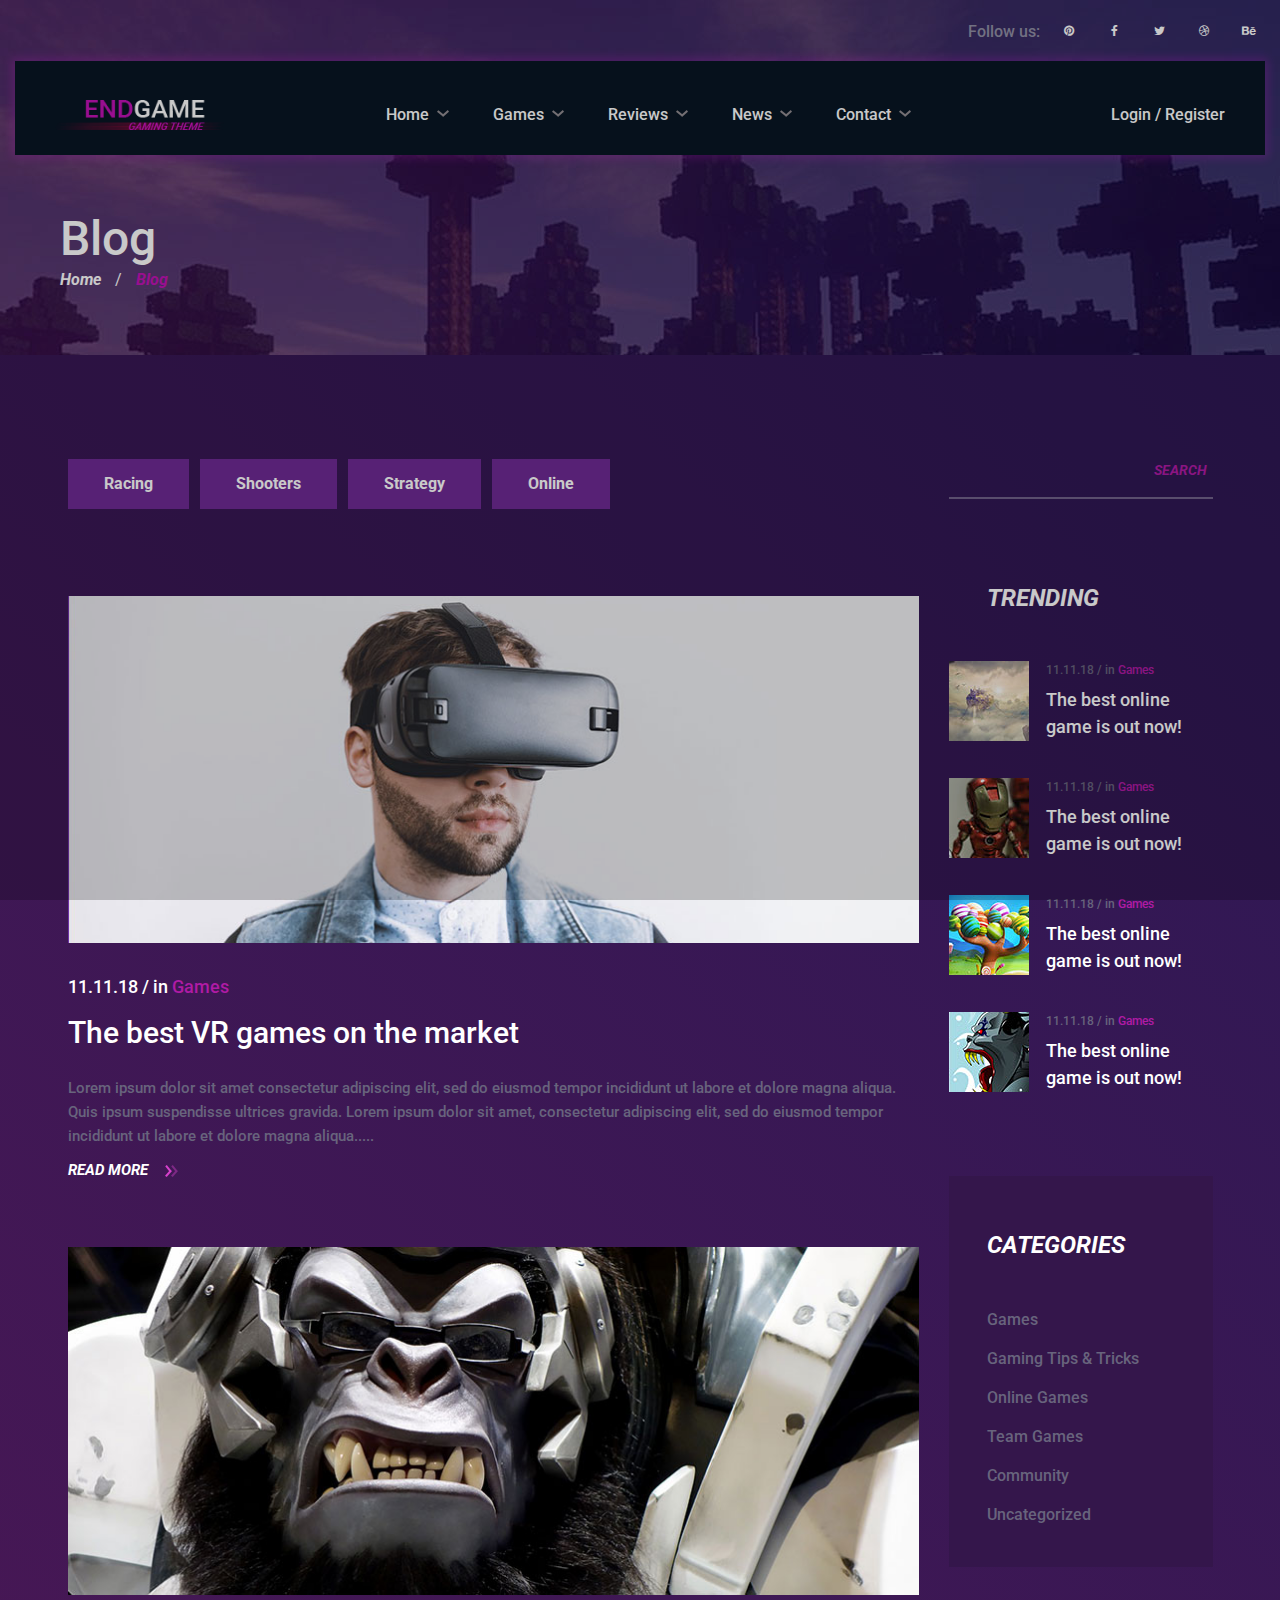
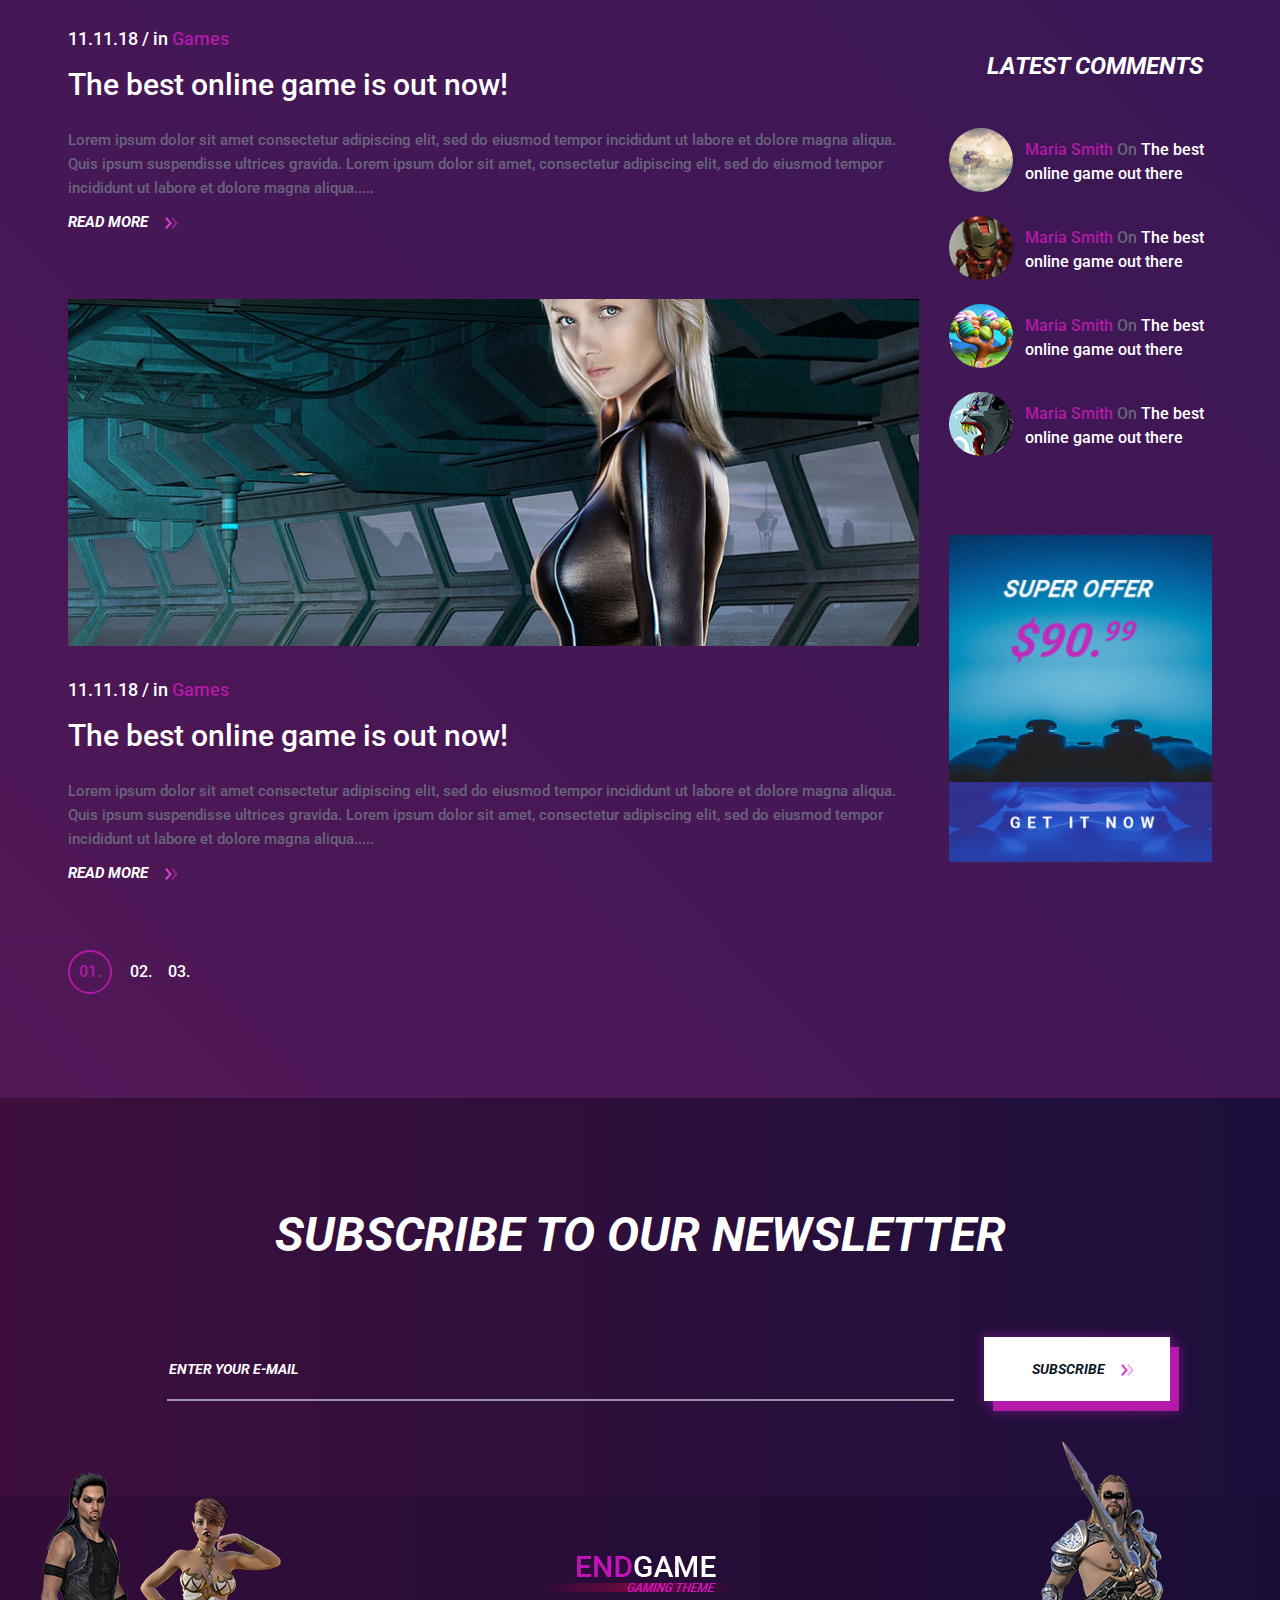
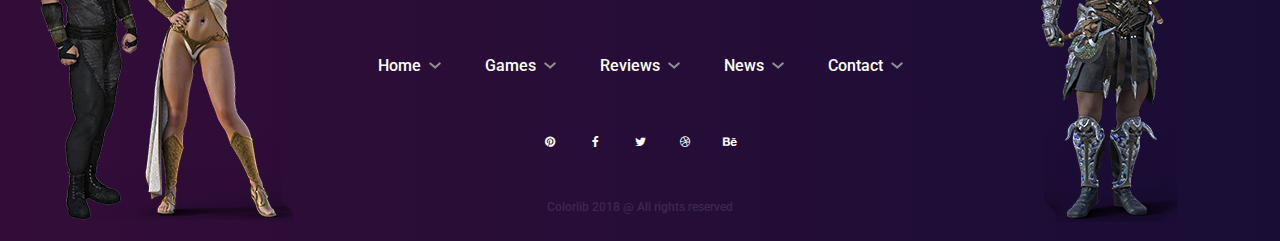
==== blog.html @ 3c215628 "Changed the hole website" ====
<!DOCTYPE html>
<html lang="zxx">
<head>
	<title>EndGam - Gaming Magazine Template</title>
	<meta charset="UTF-8">
	<meta name="description" content="EndGam Gaming Magazine Template">
	<meta name="keywords" content="endGam,gGaming, magazine, html">
	<meta name="viewport" content="width=device-width, initial-scale=1.0">
	<!-- Favicon -->
	<link href="img/favicon.ico" rel="shortcut icon"/>

	<!-- Google Font -->
	<link href="https://fonts.googleapis.com/css?family=Roboto:400,400i,500,500i,700,700i,900,900i" rel="stylesheet">


	<!-- Stylesheets -->
	<link rel="stylesheet" href="css/bootstrap.min.css"/>
	<link rel="stylesheet" href="css/font-awesome.min.css"/>
	<link rel="stylesheet" href="css/slicknav.min.css"/>
	<link rel="stylesheet" href="css/owl.carousel.min.css"/>
	<link rel="stylesheet" href="css/magnific-popup.css"/>
	<link rel="stylesheet" href="css/animate.css"/>

	<!-- Main Stylesheets -->
	<link rel="stylesheet" href="css/style.css"/>


	<!--[if lt IE 9]>
		  <script src="https://oss.maxcdn.com/html5shiv/3.7.2/html5shiv.min.js"></script>
	  <script src="https://oss.maxcdn.com/respond/1.4.2/respond.min.js"></script>
	<![endif]-->

</head>
<body>
	<!-- Page Preloder -->
	<div id="preloder">
		<div class="loader"></div>
	</div>

	<!-- Header section -->
	<header class="header-section">
		<div class="header-warp">
			<div class="header-social d-flex justify-content-end">
				<p>Follow us:</p>
				<a href="#"><i class="fa fa-pinterest"></i></a>
				<a href="#"><i class="fa fa-facebook"></i></a>
				<a href="#"><i class="fa fa-twitter"></i></a>
				<a href="#"><i class="fa fa-dribbble"></i></a>
				<a href="#"><i class="fa fa-behance"></i></a>
			</div>
			<div class="header-bar-warp d-flex">
				<!-- site logo -->
				<a href="home.html" class="site-logo">
					<img src="./img/logo.png" alt="">
				</a>
				<nav class="top-nav-area w-100">
					<div class="user-panel">
						<a href="">Login</a> / <a href="">Register</a>
					</div>
					<!-- Menu -->
					<ul class="main-menu primary-menu">
						<li><a href="home.html">Home</a></li>
						<li><a href="games.html">Games</a>
							<ul class="sub-menu">
								<li><a href="game-single.html">Game Singel</a></li>
							</ul>
						</li>
						<li><a href="review.html">Reviews</a></li>
						<li><a href="blog.html">News</a></li>
						<li><a href="contact.html">Contact</a></li>
					</ul>
				</nav>
			</div>
		</div>
	</header>
	<!-- Header section end -->


	<!-- Page top section -->
	<section class="page-top-section set-bg" data-setbg="img/page-top-bg/3.jpg">
		<div class="page-info">
			<h2>Blog</h2>
			<div class="site-breadcrumb">
				<a href="">Home</a>  /
				<span>Blog</span>
			</div>
		</div>
	</section>
	<!-- Page top end-->


	<!-- Blog page -->
	<section class="blog-page">
		<div class="container">
			<div class="row">
				<div class="col-xl-9 col-lg-8 col-md-7">
					<ul class="blog-filter">
						<li><a href="#">Racing</a></li>
						<li><a href="#">Shooters</a></li>
						<li><a href="#">Strategy</a></li>
						<li><a href="#">Online</a></li>
					</ul>
					<div class="big-blog-item">
						<img src="img/blog-big/1.jpg" alt="#" class="blog-thumbnail">
						<div class="blog-content text-box text-white">
							<div class="top-meta">11.11.18  /  in <a href="">Games</a></div>
							<h3>The best VR games on the market</h3>
							<p>Lorem ipsum dolor sit amet consectetur adipiscing elit, sed do eiusmod tempor incididunt ut labore et dolore magna aliqua. Quis ipsum suspendisse ultrices gravida. Lorem ipsum dolor sit amet, consectetur adipiscing elit, sed do eiusmod tempor incididunt ut labore et dolore magna aliqua.....</p>
							<a href="#" class="read-more">Read More <img src="img/icons/double-arrow.png" alt="#"/></a>
						</div>
					</div>
					<div class="big-blog-item">
						<img src="img/blog-big/2.jpg" alt="#" class="blog-thumbnail">
						<div class="blog-content text-box text-white">
							<div class="top-meta">11.11.18  /  in <a href="">Games</a></div>
							<h3>The best online game is out now!</h3>
							<p>Lorem ipsum dolor sit amet consectetur adipiscing elit, sed do eiusmod tempor incididunt ut labore et dolore magna aliqua. Quis ipsum suspendisse ultrices gravida. Lorem ipsum dolor sit amet, consectetur adipiscing elit, sed do eiusmod tempor incididunt ut labore et dolore magna aliqua.....</p>
							<a href="#" class="read-more">Read More <img src="img/icons/double-arrow.png" alt="#"/></a>
						</div>
					</div>
					<div class="big-blog-item">
						<img src="img/blog-big/3.jpg" alt="#" class="blog-thumbnail">
						<div class="blog-content text-box text-white">
							<div class="top-meta">11.11.18  /  in <a href="">Games</a></div>
							<h3>The best online game is out now!</h3>
							<p>Lorem ipsum dolor sit amet consectetur adipiscing elit, sed do eiusmod tempor incididunt ut labore et dolore magna aliqua. Quis ipsum suspendisse ultrices gravida. Lorem ipsum dolor sit amet, consectetur adipiscing elit, sed do eiusmod tempor incididunt ut labore et dolore magna aliqua.....</p>
							<a href="#" class="read-more">Read More <img src="img/icons/double-arrow.png" alt="#"/></a>
						</div>
					</div>
					<div class="site-pagination">
						<a href="#" class="active">01.</a>
						<a href="#">02.</a>
						<a href="#">03.</a>
					</div>
				</div>
				<div class="col-xl-3 col-lg-4 col-md-5 sidebar">
					<div id="stickySidebar">
						<div class="widget-item">
							<form class="search-widget">
								<input type="text">
								<button>search</button>
							</form>
						</div>
						<div class="widget-item">
							<h4 class="widget-title">Trending</h4>
							<div class="trending-widget">
								<div class="tw-item">
									<div class="tw-thumb">
										<img src="./img/blog-widget/1.jpg" alt="#">
									</div>
									<div class="tw-text">
										<div class="tw-meta">11.11.18  /  in <a href="">Games</a></div>
										<h5>The best online game is out now!</h5>
									</div>
								</div>
								<div class="tw-item">
									<div class="tw-thumb">
										<img src="./img/blog-widget/2.jpg" alt="#">
									</div>
									<div class="tw-text">
										<div class="tw-meta">11.11.18  /  in <a href="">Games</a></div>
										<h5>The best online game is out now!</h5>
									</div>
								</div>
								<div class="tw-item">
									<div class="tw-thumb">
										<img src="./img/blog-widget/3.jpg" alt="#">
									</div>
									<div class="tw-text">
										<div class="tw-meta">11.11.18  /  in <a href="">Games</a></div>
										<h5>The best online game is out now!</h5>
									</div>
								</div>
								<div class="tw-item">
									<div class="tw-thumb">
										<img src="./img/blog-widget/4.jpg" alt="#">
									</div>
									<div class="tw-text">
										<div class="tw-meta">11.11.18  /  in <a href="">Games</a></div>
										<h5>The best online game is out now!</h5>
									</div>
								</div>
							</div>
						</div>
						<div class="widget-item">
							<div class="categories-widget">
								<h4 class="widget-title">categories</h4>
								<ul>
									<li><a href="">Games</a></li>
									<li><a href="">Gaming Tips & Tricks</a></li>
									<li><a href="">Online Games</a></li>
									<li><a href="">Team Games</a></li>
									<li><a href="">Community</a></li>
									<li><a href="">Uncategorized</a></li>
								</ul>
							</div>
						</div>
						<div class="widget-item">
							<h4 class="widget-title">Latest Comments</h4>
							<div class="latest-comments">
								<div class="lc-item">
									<img src="./img/blog-widget/1.jpg" class="lc-avatar" alt="#">
									<div class="tw-text"><a href="">Maria Smith</a> <span>On</span> The best online game out there </div>
								</div>
								<div class="lc-item">
									<img src="./img/blog-widget/2.jpg" class="lc-avatar" alt="#">
									<div class="tw-text"><a href="">Maria Smith</a> <span>On</span> The best online game out there </div>
								</div>
								<div class="lc-item">
									<img src="./img/blog-widget/3.jpg" class="lc-avatar" alt="#">
									<div class="tw-text"><a href="">Maria Smith</a> <span>On</span> The best online game out there </div>
								</div>
								<div class="lc-item">
									<img src="./img/blog-widget/4.jpg" class="lc-avatar" alt="#">
									<div class="tw-text"><a href="">Maria Smith</a> <span>On</span> The best online game out there </div>
								</div>
							</div>
						</div>
						<div class="widget-item">
							<a href="#" class="add">
								<img src="./img/add.jpg" alt="">
							</a>
						</div>
					</div>
				</div>
			</div>
		</div>
	</section>
	<!-- Blog page end-->


	<!-- Newsletter section -->
	<section class="newsletter-section">
		<div class="container">
			<h2>Subscribe to our newsletter</h2>
			<form class="newsletter-form">
				<input type="text" placeholder="ENTER YOUR E-MAIL">
				<button class="site-btn">subscribe <img src="img/icons/double-arrow.png" alt="#"/></button>
			</form>
		</div>
	</section>
	<!-- Newsletter section end -->


	<!-- Footer section -->
	<footer class="footer-section">
		<div class="container">
			<div class="footer-left-pic">
				<img src="img/footer-left-pic.png" alt="">
			</div>
			<div class="footer-right-pic">
				<img src="img/footer-right-pic.png" alt="">
			</div>
			<a href="#" class="footer-logo">
				<img src="./img/logo.png" alt="">
			</a>
			<ul class="main-menu footer-menu">
				<li><a href="">Home</a></li>
				<li><a href="">Games</a></li>
				<li><a href="">Reviews</a></li>
				<li><a href="">News</a></li>
				<li><a href="">Contact</a></li>
			</ul>
			<div class="footer-social d-flex justify-content-center">
				<a href="#"><i class="fa fa-pinterest"></i></a>
				<a href="#"><i class="fa fa-facebook"></i></a>
				<a href="#"><i class="fa fa-twitter"></i></a>
				<a href="#"><i class="fa fa-dribbble"></i></a>
				<a href="#"><i class="fa fa-behance"></i></a>
			</div>
			<div class="copyright"><a href="">Colorlib</a> 2018 @ All rights reserved</div>
		</div>
	</footer>
	<!-- Footer section end -->


	<!--====== Javascripts & Jquery ======-->
	<script src="js/jquery-3.2.1.min.js"></script>
	<script src="js/bootstrap.min.js"></script>
	<script src="js/jquery.slicknav.min.js"></script>
	<script src="js/owl.carousel.min.js"></script>
	<script src="js/jquery.sticky-sidebar.min.js"></script>
	<script src="js/jquery.magnific-popup.min.js"></script>
	<script src="js/main.js"></script>

	</body>
</html>
---- css/style.css ----
/* =================================
------------------------------------
  EndGam - Gaming Magazine Template
  Version: 1.0
 ------------------------------------
 ====================================*/



/*----------------------------------------*/
/* Template default CSS
/*----------------------------------------*/

html,
body {
	height: 100%;
	font-family: 'Roboto', sans-serif;
	-webkit-font-smoothing: antialiased;
	font-smoothing: antialiased;
}

h1,
h2,
h3,
h4,
h5,
h6 {
	margin: 0;
	color: #111111;
	font-weight: 500;
}

h1 {
	font-size: 70px;
}

h2 {
	font-size: 36px;
}

h3 {
	font-size: 30px;
}

h4 {
	font-size: 24px;
}

h5 {
	font-size: 18px;
}

h6 {
	font-size: 16px;
}

p {
	font-size: 15px;
	color: #585858;
	line-height: 1.6;
	font-weight: 500;
}

img {
	max-width: 100%;
}

input:focus,
select:focus,
button:focus,
textarea:focus {
	outline: none;
}

a:hover,
a:focus {
	text-decoration: none;
	outline: none;
}

ul,
ol {
	padding: 0;
	margin: 0;
}

::-webkit-input-placeholder {
	color: #fff;
	font-style: italic;
	text-transform: uppercase;
}

:-ms-input-placeholder {
	color: #fff;
	font-style: italic;
	text-transform: uppercase;
}

::-ms-input-placeholder {
	color: #fff;
	font-style: italic;
	text-transform: uppercase;
}

::placeholder {
	color: #fff;
	font-style: italic;
	text-transform: uppercase;
}

/*---------------------
  Helper CSS
-----------------------*/

.section-title h2 {
	font-size: 30px;
	text-transform: uppercase;
	font-weight: 700;
	font-style: italic;
}

.set-bg {
	background-repeat: no-repeat;
	background-size: cover;
	background-position: top center;
}

.spad {
	padding-top: 105px;
	padding-bottom: 105px;
}

.text-white h1,
.text-white h2,
.text-white h3,
.text-white h4,
.text-white h5,
.text-white h6,
.text-white p,
.text-white span,
.text-white li,
.text-white a {
	color: #fff;
}

/*---------------------
  Commom elements
-----------------------*/

/* buttons */

.site-btn {
	display: inline-block;
	border: none;
	font-size: 14px;
	font-weight: 700;
	font-style: italic;
	min-width: 186px;
	padding: 24px 30px;
	border-radius: 0;
	text-transform: uppercase;
	color: #081624;
	line-height: normal;
	cursor: pointer;
	text-align: center;
	background: #fff;
	position: relative;
	z-index: 1;
}

.site-btn img {
	position: relative;
	left: 13px;
	width: auto !important;
	display: inline-block !important;
}

.site-btn:after,
.site-btn:before {
	position: absolute;
	content: "";
	width: 100%;
	height: 100%;
	left: 9px;
	top: 10px;
	background: #b01ba5;
	z-index: -2;
	-webkit-box-shadow: 0 0 9px 3px rgba(226, 30, 228, 0.24);
	box-shadow: 0 0 9px 3px rgba(226, 30, 228, 0.24);
}

.site-btn:before {
	left: 0;
	top: 0;
	background: #fff;
	z-index: -1;
}

.site-btn:hover {
	color: #081624;
}

/* Preloder */

#preloder {
	position: fixed;
	width: 100%;
	height: 100%;
	top: 0;
	left: 0;
	z-index: 999999;
	background: #000;
}

.loader {
	width: 40px;
	height: 40px;
	position: absolute;
	top: 50%;
	left: 50%;
	margin-top: -13px;
	margin-left: -13px;
	border-radius: 60px;
	animation: loader 0.8s linear infinite;
	-webkit-animation: loader 0.8s linear infinite;
}

@keyframes loader {
	0% {
		-webkit-transform: rotate(0deg);
		transform: rotate(0deg);
		border: 4px solid #f44336;
		border-left-color: transparent;
	}
	50% {
		-webkit-transform: rotate(180deg);
		transform: rotate(180deg);
		border: 4px solid #673ab7;
		border-left-color: transparent;
	}
	100% {
		-webkit-transform: rotate(360deg);
		transform: rotate(360deg);
		border: 4px solid #f44336;
		border-left-color: transparent;
	}
}

@-webkit-keyframes loader {
	0% {
		-webkit-transform: rotate(0deg);
		border: 4px solid #f44336;
		border-left-color: transparent;
	}
	50% {
		-webkit-transform: rotate(180deg);
		border: 4px solid #673ab7;
		border-left-color: transparent;
	}
	100% {
		-webkit-transform: rotate(360deg);
		border: 4px solid #f44336;
		border-left-color: transparent;
	}
}

/*------------------
  Header section
---------------------*/

.header-section {
	position: absolute;
	width: 100%;
	left: 0;
	top: 0;
	z-index: 99;
	padding: 15px 15px 0;
}

.header-warp {
	max-width: 1496px;
	margin: 0 auto;
}

.header-social p,
.footer-social p,
.geme-social-share p {
	display: inline-block;
	color: #9190a5;
	font-size: 16px;
	padding-top: 4px;
}

.header-social a,
.footer-social a,
.geme-social-share a {
	display: -ms-inline-flex;
	display: -webkit-inline-box;
	display: -ms-inline-flexbox;
	display: inline-flex;
	width: 32px;
	height: 32px;
	-webkit-box-align: center;
	-ms-flex-align: center;
	align-items: center;
	-webkit-box-pack: center;
	-ms-flex-pack: center;
	justify-content: center;
	border-radius: 50%;
	color: #fff;
	font-size: 12px;
	margin-left: 13px;
	-webkit-transition: all 0.3s;
	-o-transition: all 0.3s;
	transition: all 0.3s;
}

.header-social a:hover,
.footer-social a:hover,
.geme-social-share a:hover {
	background: #b01ba5;
}

.header-bar-warp {
	background: #081624;
	padding: 39px 40px 0;
	-webkit-box-shadow: 0 0 9px 3px rgba(226, 30, 228, 0.24);
	box-shadow: 0 0 9px 3px rgba(226, 30, 228, 0.24);
}

.site-logo {
	float: left;
}

.user-panel {
	float: right;
	font-size: 16px;
	font-weight: 500;
	color: #fff;
	padding-top: 3px;
}

.user-panel a {
	color: #fff;
}

.user-panel a:hover {
	color: #b01ba5;
}

.main-menu {
	list-style: none;
	text-align: center;
	padding-top: 3px;
}

.main-menu li {
	display: inline-block;
	position: relative;
}

.main-menu li a {
	display: block;
	font-size: 16px;
	font-weight: 500;
	color: #fff;
	margin-right: 40px;
	padding-bottom: 28px;
	position: relative;
	padding-right: 20px;
}

.main-menu li a:after {
	position: absolute;
	content: "";
	width: 20px;
	height: 20px;
	right: 0;
	top: 1px;
	background-image: url("../img/icons/arrow-down.png");
	background-repeat: no-repeat;
	background-position: right center;
}

.main-menu li a i {
	color: #928d92;
	margin-left: 5px;
}

.main-menu li a:hover {
	color: #b01ba5;
}

.main-menu li a:hover:after {
	background-image: url("../img/icons/arrow-down-color.png");
}

.main-menu li a:hover i {
	color: #b01ba5;
}

.main-menu li:hover .sub-menu {
	visibility: visible;
	opacity: 1;
	margin-top: 0;
}

.main-menu li:hover>a {
	color: #b01ba5;
}

.main-menu li:hover>a:after {
	background-image: url("../img/icons/arrow-down-color.png");
}

.main-menu li .sub-menu {
	position: absolute;
	list-style: none;
	text-align: left;
	width: 220px;
	left: 0;
	top: 100%;
	padding: 20px 0;
	visibility: hidden;
	opacity: 0;
	margin-top: 50px;
	background: #fff;
	z-index: 99;
	-webkit-transition: all 0.4s;
	-o-transition: all 0.4s;
	transition: all 0.4s;
	-webkit-box-shadow: 2px 7px 20px rgba(0, 0, 0, 0.4);
	box-shadow: 2px 7px 20px rgba(0, 0, 0, 0.4);
}

.main-menu li .sub-menu li {
	display: block;
}

.main-menu li .sub-menu li a {
	display: block;
	color: #000;
	margin-right: 0;
	padding: 8px 30px;
}

.main-menu li .sub-menu li a:after {
	display: none;
}

.main-menu li .sub-menu li a:hover {
	color: #b01ba5;
}

.slicknav_menu {
	display: none;
}

/*------------------
  Hero section
---------------------*/

.hero-slider .owl-dots {
	display: -ms-flex;
	display: -webkit-box;
	display: -ms-flexbox;
	display: flex;
	z-index: 2;
	left: calc(50% - 740px);
	bottom: 38px;
	position: relative;
	width: 1496px;
	position: absolute;
}

.hero-slider .owl-dots .owl-dot {
	width: 44px;
	height: 44px;
	border-radius: 50%;
	font-size: 16px;
	font-weight: 500;
	border: 2px solid transparent;
	color: #fff;
	display: -ms-inline-flex;
	display: -webkit-inline-box;
	display: -ms-inline-flexbox;
	display: inline-flex;
	-webkit-box-align: center;
	-ms-flex-align: center;
	align-items: center;
	-webkit-box-pack: center;
	-ms-flex-pack: center;
	justify-content: center;
}

.hero-slider .owl-dots .owl-dot.active {
	color: #b01ba5;
	border: 2px solid #b01ba5;
}

.hero-slider .owl-nav {
	margin-top: -24px;
	display: block;
}

.hero-slider .owl-nav .owl-next {
	position: absolute;
	top: 50%;
	right: 100px;
}

.hero-item {
	height: 921px;
	padding-top: 125px;
	border-bottom: 2px solid #b01ba5;
}

.hero-item h2 {
	font-size: 160px;
	color: #fff;
	font-weight: 500;
	line-height: 1;
	position: relative;
	top: 100px;
	opacity: 0;
}

.hero-item p {
	font-size: 24px;
	color: rgba(255, 255, 255, 0.4);
	font-weight: 500;
	opacity: 0.39;
	margin-bottom: 70px;
	position: relative;
	top: 80px;
	opacity: 0;
}

.hero-item .site-btn {
	position: relative;
	top: 50px;
	opacity: 0;
}

.hero-slider .owl-item.active .hero-item h2,
.hero-slider .owl-item.active .hero-item p,
.hero-slider .owl-item.active .hero-item .site-btn {
	top: 0;
	opacity: 1;
}

.hero-slider .owl-item.active .hero-item h2 {
	-webkit-transition: all 0.5s ease 0.4s;
	-o-transition: all 0.5s ease 0.4s;
	transition: all 0.5s ease 0.4s;
}

.hero-slider .owl-item.active .hero-item p {
	-webkit-transition: all 0.5s ease 0.6s;
	-o-transition: all 0.5s ease 0.6s;
	transition: all 0.5s ease 0.6s;
}

.hero-slider .owl-item.active .hero-item .site-btn {
	-webkit-transition: all 0.5s ease 0.8s;
	-webkit-transition: all 0.5s ease 0.8s;
	-o-transition: all 0.5s ease 0.8s;
	transition: all 0.5s ease 0.8s;
}

.hero-slider .owl-item.active .hero-item .offer-card {
	opacity: 1;
	-webkit-transform: rotate(0deg);
	-ms-transform: rotate(0deg);
	transform: rotate(0deg);
	-webkit-transition: all 0.5s ease 1s;
	-webkit-transition: all 0.5s ease 1s;
	-o-transition: all 0.5s ease 1s;
	transition: all 0.5s ease 1s;
}

/* ----------------
  Intro section
---------------------*/

.intro-section {
	background: #0c062e;
	padding: 115px 0;
}

.text-box .top-meta {
	font-size: 18px;
	font-weight: 500;
	margin-bottom: 20px;
}

.text-box .top-meta a {
	color: #b01ba5;
}

.text-box h3 {
	margin-bottom: 40px;
	max-width: 370px;
}

.text-box p {
	font-size: 15px;
	font-weight: 500;
	color: #68647d;
	margin-bottom: 35px;
}

.text-box .read-more {
	font-size: 15px;
	text-transform: uppercase;
	font-weight: 700;
	font-style: italic;
	color: #fff;
}

.text-box .read-more img {
	margin-left: 13px;
}

/* ----------------
 Blog Section
---------------------*/

.blog-section {
	/* Permalink - use to edit and share this gradient: http://colorzilla.com/gradient-editor/#501755+0,2d1854+100 */
	background: #501755;
	/* Old browsers */
	/* FF3.6-15 */
	background: -webkit-linear-gradient(45deg, #501755 0%, #2d1854 100%);
	/* Chrome10-25,Safari5.1-6 */
	background: -o-linear-gradient(45deg, #501755 0%, #2d1854 100%);
	background: linear-gradient(45deg, #501755 0%, #2d1854 100%);
	/* W3C, IE10+, FF16+, Chrome26+, Opera12+, Safari7+ */
	filter: progid:DXImageTransform.Microsoft.gradient( startColorstr='#501755', endColorstr='#2d1854', GradientType=1);
	/* IE6-9 fallback on horizontal gradient */
}

.blog-section .section-title {
	margin-bottom: 25px;
}

.blog-filter {
	list-style: none;
	display: block;
}

.blog-filter li {
	display: inline-block;
}

.blog-filter li a {
	display: block;
	color: #fff;
	padding: 16px 36px;
	font-size: 16px;
	font-weight: 700;
	background: #6f2b95;
	line-height: 1.1;
	margin-right: 7px;
	-webkit-transition: all 0.3s;
	-o-transition: all 0.3s;
	transition: all 0.3s;
	margin-bottom: 10px;
}

.blog-filter li a:hover {
	background: #b01ba5;
}

.blog-item {
	margin-top: 86px;
}

.blog-item .blog-thumb {
	width: 362px;
	float: left;
	margin-right: 30px;
}

.blog-item .text-box {
	overflow: hidden;
}

.blog-item .text-box p {
	margin-bottom: 42px;
}

.widget-item {
	margin-bottom: 85px;
}

.widget-item:last-child {
	margin-bottom: 0;
}

.widget-item .widget-title {
	color: #fff;
	text-transform: uppercase;
	font-weight: 700;
	font-style: italic;
	padding-left: 38px;
	margin-bottom: 48px;
}

.trending-widget .tw-item {
	margin-bottom: 38px;
}

.trending-widget .tw-item:last-child {
	margin-bottom: 0;
}

.trending-widget .tw-thumb {
	float: left;
	margin-right: 17px;
	overflow: hidden;
}

.trending-widget .tw-text .tw-meta {
	color: #68647d;
	font-size: 12px;
	font-weight: 500;
	margin-bottom: 7px;
}

.trending-widget .tw-text .tw-meta a {
	color: #b01ba5;
}

.trending-widget .tw-text h5 {
	font-size: 18px;
	color: #fff;
	line-height: 1.5;
}

.categories-widget {
	background: #34164b;
	padding: 55px 0 25px;
}

.categories-widget ul {
	list-style: none;
	padding: 0 38px;
}

.categories-widget ul li {
	display: block;
}

.categories-widget ul li a {
	display: inline-block;
	position: relative;
	font-size: 16px;
	color: #68647d;
	font-weight: 500;
	margin-bottom: 15px;
	padding-right: 19px;
	-webkit-transition: all 0.2s;
	-o-transition: all 0.2s;
	transition: all 0.2s;
	background-image: url("../img/icons/double-arrow.png");
	background-repeat: no-repeat;
	background-position: right -120% center;
	background-size: 11px;
}

.categories-widget ul li a:hover {
	color: #b01ba5;
	background-position: right center;
}

.search-widget {
	position: relative;
}

.search-widget input {
	width: 100%;
	height: 40px;
	border: none;
	border-bottom: 2px solid #72628b;
	background: none;
	padding-right: 60px;
	color: #fff;
}

.search-widget button {
	position: absolute;
	right: 0;
	top: 0;
	color: #b01ba5;
	font-weight: 700;
	font-size: 14px;
	font-style: italic;
	cursor: pointer;
	background: none;
	border: none;
	text-transform: uppercase;
}

.latest-comments .lc-item {
	margin-bottom: 30px;
}

.latest-comments .lc-item:last-child {
	margin-bottom: 0;
}

.latest-comments .lc-item .lc-avatar {
	width: 64px;
	height: 64px;
	border-radius: 50%;
	float: left;
	margin-right: 12px;
}

.latest-comments .lc-item .tw-text {
	padding-top: 10px;
	font-size: 16px;
	color: #fff;
	font-weight: 500;
}

.latest-comments .lc-item .tw-text a {
	color: #b01ba5;
}

.latest-comments .lc-item .tw-text span {
	color: #68647d;
}

/* --------------------
  Intro video section
-----------------------*/

.intro-video-section {
	height: 757px;
	position: relative;
}

.video-play-btn {
	position: absolute;
	left: calc(50% - 61px);
	top: calc(50% - 61px);
	width: 122px;
	height: 122px;
	text-align: center;
	padding-top: 35px;
	border-radius: 50%;
	background: rgba(255, 255, 255, 0.16);
}

.video-text {
	margin-bottom: 80px;
	padding: 27px 0;
	padding-left: 25px;
	position: relative;
}

.video-text h2 {
	font-size: 48px;
	text-transform: uppercase;
	font-style: italic;
	font-weight: 700;
	color: #fff;
	margin-bottom: 1px;
}

.video-text p {
	font-size: 18px;
	color: #a3a1b3;
	font-weight: 500;
	margin-bottom: 0;
}

.video-text:after {
	position: absolute;
	content: "";
	width: 9px;
	height: 100%;
	left: -22px;
	top: 0;
	border-left: 3px solid #de46d6;
	background: #fff;
	-webkit-box-shadow: 0 0 9px 3px rgba(226, 30, 228, 0.5);
	box-shadow: 0 0 9px 3px rgba(226, 30, 228, 0.5);
}

/* ----------------
  Featured section
---------------------*/

.featured-section {
	position: relative;
	overflow: hidden;
}

.featured-bg {
	width: calc(50% - 156px);
	float: left;
	height: 100%;
	left: 0;
	right: 0;
	position: absolute;
}

.featured-box {
	float: right;
	width: calc(50% + 156px);
	background: #fff;
	padding: 100px 50px 130px 79px;
}

.featured-box .text-box {
	max-width: 810px;
}

.featured-box .text-box .top-meta {
	color: #68647d;
}

.featured-box .text-box h3 {
	font-size: 60px;
	max-width: 100%;
}

.featured-box .text-box p {
	font-size: 16px;
}

.featured-box .text-box .read-more {
	color: #251e2f;
}

.gradient-bg,
.newsletter-section {
	background: #3e0f3d;
	/* Old browsers */
	/* FF3.6-15 */
	background: -webkit-linear-gradient(left, #3e0f3d 0%, #1c0f3b 100%);
	/* Chrome10-25,Safari5.1-6 */
	background: -webkit-gradient(linear, left top, right top, from(#3e0f3d), to(#1c0f3b));
	background: -o-linear-gradient(left, #3e0f3d 0%, #1c0f3b 100%);
	background: linear-gradient(to right, #3e0f3d 0%, #1c0f3b 100%);
	/* W3C, IE10+, FF16+, Chrome26+, Opera12+, Safari7+ */
	filter: progid:DXImageTransform.Microsoft.gradient( startColorstr='#3e0f3d', endColorstr='#1c0f3b', GradientType=1);
	/* IE6-9 */
}

/* --------------------
  Newsletter section
----------------------*/

.newsletter-section {
	padding: 108px 0 95px;
	text-align: center;
}

.newsletter-section h2 {
	font-size: 48px;
	color: #fff;
	font-weight: 700;
	font-style: italic;
	text-transform: uppercase;
	margin-bottom: 73px;
}

.newsletter-form {
	padding-left: 56px;
}

.newsletter-form input {
	font-size: 14px;
	font-weight: 700;
	font-style: italic;
	color: #fff;
	width: 787px;
	border: none;
	border-bottom: 2px solid #9b91a6;
	background: none;
	height: 63px;
	margin-right: 26px;
}

/* ----------------
  Footer section
---------------------*/

.footer-section {
	text-align: center;
	/* Permalink - use to edit and share this gradient: http://colorzilla.com/gradient-editor/#330d38+0,190d36+100 */
	background: #330d38;
	/* Old browsers */
	/* FF3.6-15 */
	background: -webkit-linear-gradient(left, #330d38 0%, #190d36 100%);
	/* Chrome10-25,Safari5.1-6 */
	background: -webkit-gradient(linear, left top, right top, from(#330d38), to(#190d36));
	background: -o-linear-gradient(left, #330d38 0%, #190d36 100%);
	background: linear-gradient(to right, #330d38 0%, #190d36 100%);
	/* W3C, IE10+, FF16+, Chrome26+, Opera12+, Safari7+ */
	filter: progid:DXImageTransform.Microsoft.gradient( startColorstr='#330d38', endColorstr='#190d36', GradientType=1);
	/* IE6-9 */
}

.footer-section .container {
	position: relative;
	padding: 60px 15px 25px;
}

.footer-left-pic {
	position: absolute;
	left: -13px;
	bottom: 19px;
}

.footer-right-pic {
	position: absolute;
	right: 50px;
	bottom: 19px;
}

.footer-menu {
	padding-top: 62px;
}

.footer-menu li:last-child a {
	margin-right: 0;
}

.footer-social {
	padding-top: 20px;
	padding-bottom: 40px;
}

.footer-social a:first-child {
	margin-left: 0;
}

.copyright {
	font-size: 12px;
	font-weight: 500;
	color: #9190a5;
	opacity: 0.20;
}

.copyright a {
	color: #9190a5;
}

.copyright a:hover {
	text-decoration: underline;
}

/* ----------------
  Other Pages
=====================
---------------------*/

.page-top-section {
	height: 355px;
	padding-top: 210px;
}

.page-info {
	max-width: 1496px;
	margin: 0 auto;
	font-size: 16px;
	color: #fff;
	padding-left: 60px;
}

.page-info h2 {
	color: #fff;
	font-size: 48px;
}

.site-breadcrumb a,
.site-breadcrumb span {
	font-style: italic;
	color: #fff;
	margin: 0 10px;
	font-weight: 700;
}

.site-breadcrumb a:first-child {
	margin-left: 0;
}

.site-breadcrumb span {
	color: #c313b7;
}

/* --------------
  Games Page
-----------------*/

.games-section {
	padding: 108px 0;
	/* Permalink - use to edit and share this gradient: http://colorzilla.com/gradient-editor/#501755+0,2d1854+100 */
	background: #501755;
	/* Old browsers */
	/* FF3.6-15 */
	background: -webkit-linear-gradient(45deg, #501755 0%, #2d1854 100%);
	/* Chrome10-25,Safari5.1-6 */
	background: -o-linear-gradient(45deg, #501755 0%, #2d1854 100%);
	background: linear-gradient(45deg, #501755 0%, #2d1854 100%);
	/* W3C, IE10+, FF16+, Chrome26+, Opera12+, Safari7+ */
	filter: progid:DXImageTransform.Microsoft.gradient( startColorstr='#501755', endColorstr='#2d1854', GradientType=1);
	/* IE6-9 fallback on horizontal gradient */
}

.game-filter {
	list-style: none;
	margin-bottom: 82px;
}

.game-filter li {
	display: inline-block;
	width: 40px;
	height: 34px;
	background: #503c6e;
	border-radius: 17px;
	-webkit-transition: all 0.3s;
	-o-transition: all 0.3s;
	transition: all 0.3s;
}

.game-filter li:hover {
	background: #c313b7;
}

.game-filter li a {
	font-size: 15px;
	font-weight: 700;
	color: #fff;
	display: block;
	width: 100%;
	height: 100%;
	text-align: center;
	padding-top: 7px;
}

.game-item {
	margin-bottom: 80px;
}

.game-item h5 {
	font-size: 20px;
	color: #fff;
	padding-top: 30px;
	margin-bottom: 20px;
}

.game-item .read-more {
	font-size: 15px;
	text-transform: uppercase;
	font-weight: 700;
	font-style: italic;
	color: #b01ba5;
}

.game-item .read-more img {
	margin-left: 13px;
}

.site-pagination {
	display: -ms-flex;
	display: -webkit-box;
	display: -ms-flexbox;
	display: flex;
}

.site-pagination a {
	width: 38px;
	height: 44px;
	border-radius: 50%;
	font-size: 16px;
	font-weight: 500;
	border: 2px solid transparent;
	color: #fff;
	display: -ms-inline-flex;
	display: -webkit-inline-box;
	display: -ms-inline-flexbox;
	display: inline-flex;
	-webkit-box-align: center;
	-ms-flex-align: center;
	align-items: center;
	-webkit-box-pack: center;
	-ms-flex-pack: center;
	justify-content: center;
	-webkit-transition: all 0.5s;
	-o-transition: all 0.5s;
	transition: all 0.5s;
}

.site-pagination a.active {
	width: 44px;
	margin: 0 10px;
	color: #b01ba5;
	border: 2px solid #b01ba5;
}

.site-pagination a.active:first-child {
	margin-left: 0;
}

.game-page-sideber .widget-item {
	margin-bottom: 55px;
}

/* ------------------
  Game single Page
---------------------*/

.games-single-page,
.review-section,
.blog-page,
.contact-page {
	padding: 104px 0;
	/* Permalink - use to edit and share this gradient: http://colorzilla.com/gradient-editor/#501755+0,2d1854+100 */
	background: #501755;
	/* Old browsers */
	/* FF3.6-15 */
	background: -webkit-linear-gradient(45deg, #501755 0%, #2d1854 100%);
	/* Chrome10-25,Safari5.1-6 */
	background: -o-linear-gradient(45deg, #501755 0%, #2d1854 100%);
	background: linear-gradient(45deg, #501755 0%, #2d1854 100%);
	/* W3C, IE10+, FF16+, Chrome26+, Opera12+, Safari7+ */
	filter: progid:DXImageTransform.Microsoft.gradient( startColorstr='#501755', endColorstr='#2d1854', GradientType=1);
	/* IE6-9 fallback on horizontal gradient */
}

.game-single-preview {
	margin-bottom: 108px;
}

.game-single-content .gs-meta {
	font-size: 18px;
	color: #68647d;
	font-weight: 500;
	margin-bottom: 20px;
}

.game-single-content .gs-meta a {
	color: #b01ba5;
}

.game-single-content .gs-title {
	font-size: 60px;
	color: #fff;
	margin-bottom: 40px;
}

.game-single-content h4 {
	color: #b01ba5;
	margin-bottom: 20px;
}

.game-single-content p {
	font-size: 16px;
	font-weight: 500;
	color: #68647d;
	line-height: 1.8;
	margin-bottom: 70px;
}

.rating-widget {
	background: #34164b;
	padding: 55px 0 30px;
}

.rating-widget ul {
	list-style: none;
	padding: 0 38px;
	margin-bottom: 30px;
}

.rating-widget ul li {
	display: block;
	font-size: 16px;
	color: #b01ba5;
	font-weight: 500;
	margin-bottom: 10px;
}

.rating-widget ul li span {
	float: right;
	color: #68647d;
}

.rating-widget h5 {
	text-align: right;
	font-size: 36px;
	color: #fff;
	font-weight: 900;
	padding-right: 38px;
}

.rating-widget h5 i {
	font-weight: 500;
	font-size: 16px;
	font-style: italic;
	color: #65607b;
	text-transform: uppercase;
	margin-right: 18px;
}

.rating-widget h5 span {
	color: #b01ba5;
}

.testimonials-widget {
	background: #34164b;
	padding: 55px 0 50px;
}

.testimonials-widget .testim-text {
	padding: 0 30px;
}

.testimonials-widget .testim-text p {
	font-size: 16px;
	font-weight: 500;
	color: #68647d;
	line-height: 1.8;
	margin-bottom: 40px;
}

.testimonials-widget .testim-text h6 {
	color: #68647d;
	padding-left: 15px;
}

.testimonials-widget .testim-text h6 span {
	color: #b01ba5;
}

.game-author-section {
	background: #3a1854;
	padding: 51px 0;
	overflow: hidden;
}

.game-author-pic {
	width: 117px;
	height: 117px;
	border-radius: 50%;
	float: left;
	margin-right: 55px;
}

.game-author-info {
	overflow: hidden;
	padding-top: 10px;
}

.game-author-info h4 {
	color: #fff;
	margin-bottom: 20px;
}

.game-author-info h4 span {
	color: #b01ba5;
}

.game-author-info p {
	font-size: 16px;
	font-weight: 500;
	color: #68647d;
	line-height: 1.8;
	margin-bottom: 0;
}

/* ----------------
  Review section
---------------------*/

.review-item {
	margin-bottom: 87px;
}

.review-content {
	position: relative;
}

.review-content h3 {
	max-width: 100%;
	margin-bottom: 35px;
}

.review-content p {
	margin-bottom: 40px;
}

.review-content .rating {
	position: absolute;
	right: 0;
	top: 0;
}

.review-content .rating h5 {
	text-align: right;
	font-size: 36px;
	color: #fff;
	font-weight: 900;
	padding-right: 38px;
}

.review-content .rating h5 i {
	font-weight: 500;
	font-size: 16px;
	font-style: italic;
	color: #65607b;
	text-transform: uppercase;
	margin-right: 18px;
}

.review-content .rating h5 span {
	color: #c313b7;
}

/* ------------------
	Blog Page
---------------------*/

.blog-page .blog-filter {
	margin-bottom: 77px;
}

.big-blog-item {
	margin-bottom: 65px;
}

.big-blog-item .blog-thumbnail {
	margin-bottom: 30px;
}

.big-blog-item .blog-content .top-meta {
	margin-bottom: 15px;
}

.big-blog-item .blog-content h3 {
	max-width: 100%;
	margin-bottom: 25px;
}

.big-blog-item .blog-content p {
	margin-bottom: 10px;
}

/* ----------------
  Contact page
---------------------*/

.map iframe {
	width: 100%;
	height: 600px;
	margin-bottom: 104px;
}

.contact-form input,
.contact-form textarea {
	width: 100%;
	border: none;
	background-color: transparent;
	border-bottom: 2px solid rgba(255, 255, 255, 0.54);
	padding-bottom: 20px;
	margin-bottom: 30px;
	font-weight: 500;
	font-size: 16px;
	font-style: italic;
	color: #fff;
	line-height: 1;
}

.contact-form textarea {
	line-height: 1.4;
	height: 156px;
	margin-bottom: 48px;
}

.contact-form .site-btn img {
	left: 5px;
}

.contact-text h3 {
	margin-bottom: 25px;
}

.contact-text p {
	line-height: 1.9;
	color: #68647d;
	margin-bottom: 50px;
}

.cont-info {
	overflow: hidden;
	margin-bottom: 20px;
}

.cont-info .ci-icon {
	float: left;
	width: 32px;
	margin-right: 26px;
}

.cont-info .ci-text {
	overflow: hidden;
	font-size: 16px;
	font-weight: 500;
}

/* ----------------
  Responsive
---------------------*/

@media (min-width: 1200px) {
	.container {
		max-width: 1175px;
	}
}

@media (max-width: 1530px) {
	.hero-slider .owl-dots {
		width: 1170px;
		left: calc(50% - 585px);
	}
}

/* Medium screen : 992px. */

@media only screen and (min-width: 992px) and (max-width: 1199px) {
	.blog-item .blog-thumb {
		width: 250px;
	}
	.hero-item p {
		font-size: 22px;
	}
	.hero-slider .owl-nav .owl-next {
		right: 30px;
	}
	.hero-slider .owl-dots {
		width: 930px;
		left: calc(50% - 465px);
	}
	.newsletter-form {
		padding-left: 0;
	}
	.newsletter-form input {
		width: 100%;
		margin-right: 0;
		margin-bottom: 40px;
	}
	.game-filter li {
		width: 31px;
		height: 31px;
	}
	.game-filter li a {
		padding-top: 5px;
	}
}

/* Tablet :768px. */

@media only screen and (min-width: 768px) and (max-width: 991px) {
	.header-bar-warp {
		padding: 39px 15px 0;
	}
	.main-menu li a {
		margin-right: 10px;
	}
	.hero-item h2 {
		font-size: 110px;
	}
	.hero-item p {
		font-size: 16px;
		padding: 0 30px;
	}
	.hero-slider .owl-nav .owl-next {
		right: 0;
	}
	.hero-slider .owl-dots {
		width: 690px;
		left: calc(50% - 345px);
	}
	.blog-item .blog-thumb {
		float: none;
		margin-right: 0;
		width: 100%;
		margin-bottom: 30px;
	}
	.featured-bg {
		display: none;
	}
	.featured-box {
		float: none;
		width: 100%;
	}
	.newsletter-form input {
		width: 100%;
		margin-right: 0;
		margin-bottom: 40px;
	}
	.footer-right-pic {
		right: 15px;
	}
	.footer-left-pic {
		left: -44px;
	}
	.game-filter {
		text-align: center;
	}
	.game-filter li {
		margin-bottom: 5px;
	}
	.game-single-content .gs-title {
		font-size: 40px;
	}
	.review-pic img {
		min-width: 100%;
		margin-bottom: 30px;
	}
	.contact-text {
		margin-bottom: 50px;
	}
}

/* Large Mobile :480px. */

@media only screen and (max-width: 767px) {
	.header-bar-warp {
		padding: 25px 20px 10px;
	}
	.main-menu.primary-menu {
		display: none;
	}
	.slicknav_menu {
		display: block;
		background: #081624;
	}
	.slicknav_btn {
		margin-right: 10px;
		background: #3a3a3a;
	}
	.slicknav_nav a:hover,
	.slicknav_nav .slicknav_row:hover {
		background: #25394c;
		color: #fff;
	}
	.hero-item h2 {
		font-size: 70px;
	}
	.hero-item p {
		font-size: 18px;
	}
	.footer-right-pic,
	.footer-left-pic {
		display: none;
	}
	.hero-slider .owl-nav .owl-next {
		top: auto;
		bottom: 33px;
		right: 15px;
		z-index: 99;
	}
	.hero-slider .owl-dots {
		width: 100%;
		left: 0;
		padding-left: 15px;
	}
	.intro-text-box {
		margin-bottom: 40px;
	}
	.blog-item .blog-thumb {
		float: none;
		margin-right: 0;
		width: 100%;
		margin-bottom: 30px;
	}
	.sidebar {
		padding-top: 60px;
	}
	.featured-bg {
		display: none;
	}
	.featured-box {
		float: none;
		width: 100%;
	}
	.featured-box .text-box h3 {
		font-size: 45px;
	}
	.newsletter-form {
		padding-left: 0;
	}
	.newsletter-form input {
		width: 100%;
		margin-right: 0;
		margin-bottom: 40px;
	}
	.video-text:after {
		left: 0;
	}
	.page-top-section {
		height: 400px;
		padding-top: 250px;
	}
	.game-filter {
		text-align: center;
	}
	.game-filter li {
		margin-bottom: 5px;
	}
	.game-single-content .gs-title {
		font-size: 40px;
	}
	.review-pic img {
		min-width: 100%;
		margin-bottom: 30px;
	}
	.contact-text {
		margin-bottom: 50px;
	}
	.review-content .rating {
		position: relative;
		margin-bottom: 20px;
	}
	.review-content .rating h5 {
		text-align: left;
		padding-right: 0;
	}
}

/* Small Mobile :320px. */

@media only screen and (max-width: 479px) {
	.hero-item h2 {
		font-size: 55px;
		margin-bottom: 20px;
	}
	.hero-item p {
		font-size: 15px;
	}
	.video-text h2 {
		font-size: 30px;
	}
	.video-play-btn {
		top: calc(30% - 61px);
	}
	.featured-box {
		padding: 100px 15px;
	}
	.featured-box .text-box h3,
	.newsletter-section h2 {
		font-size: 35px;
	}
	.main-menu li a {
		margin-right: 20px;
	}
	.game-author-pic {
		float: none;
		margin-bottom: 20px;
	}
}
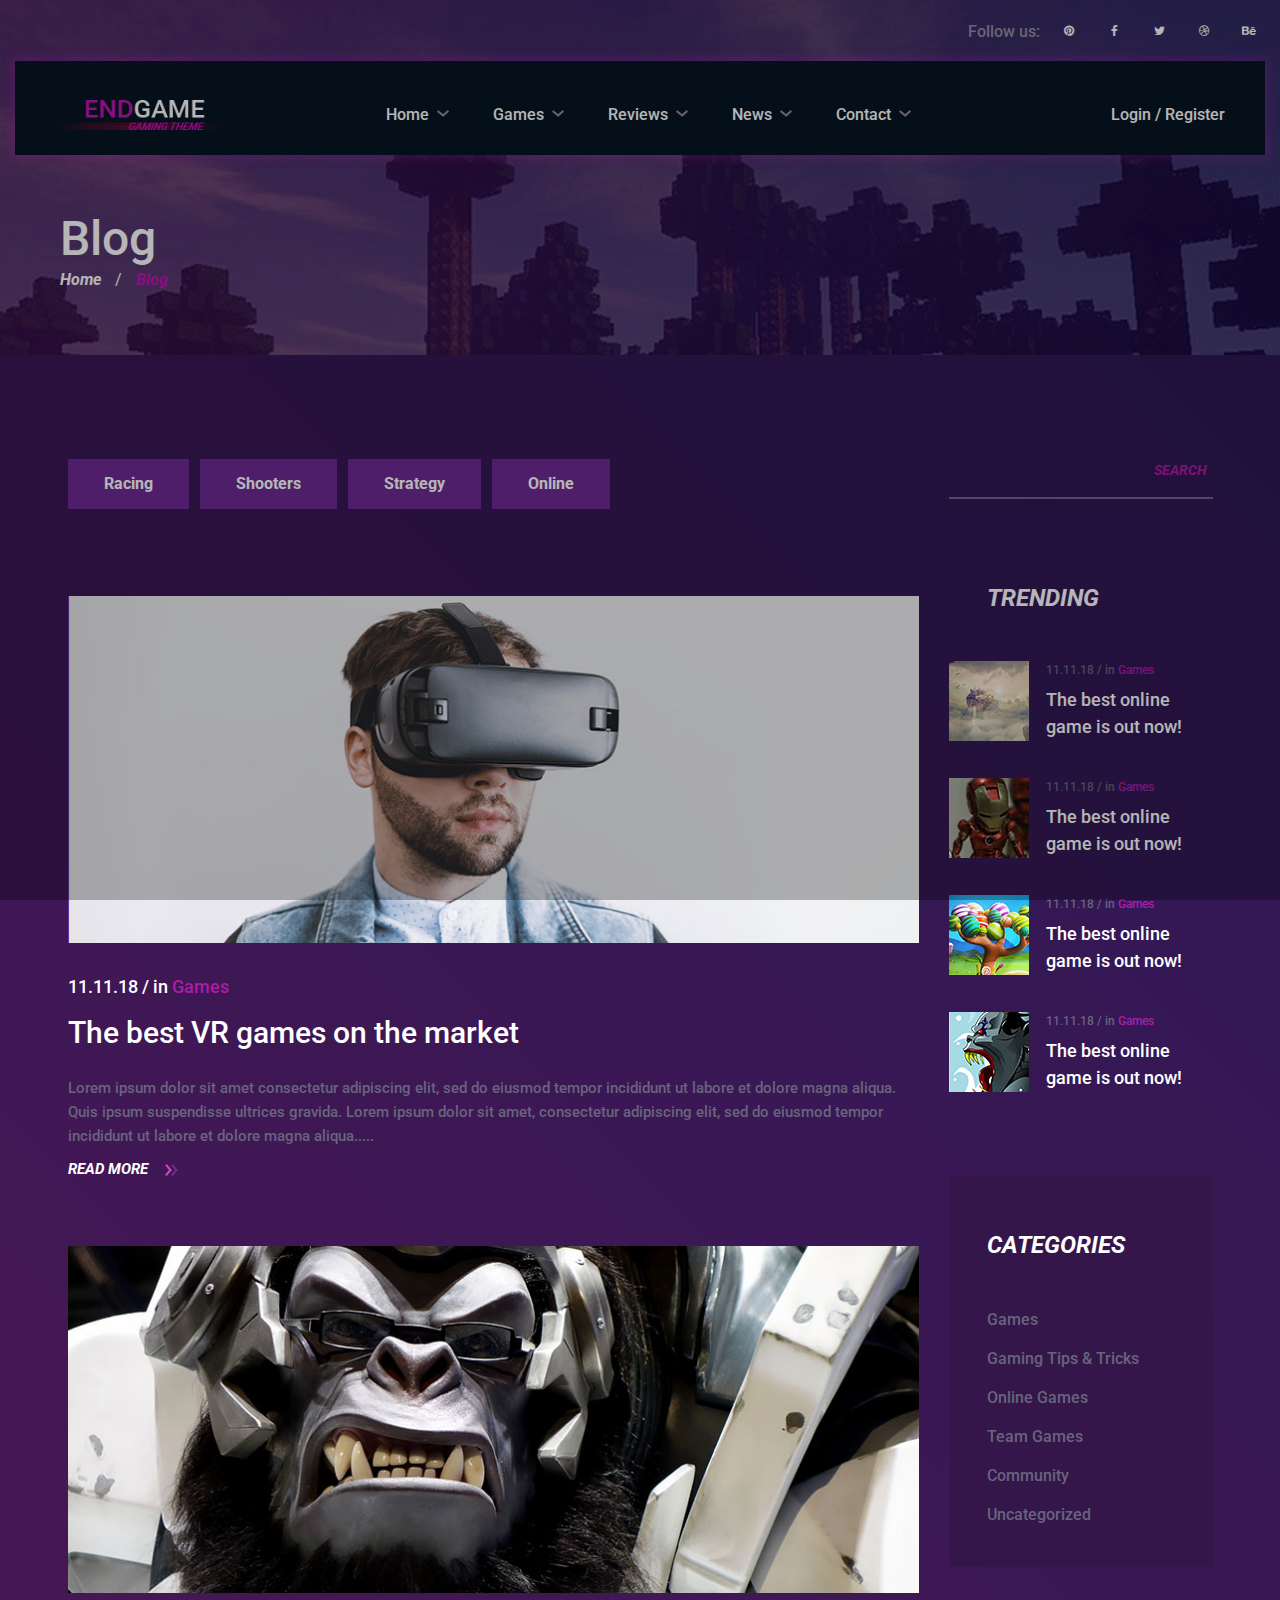
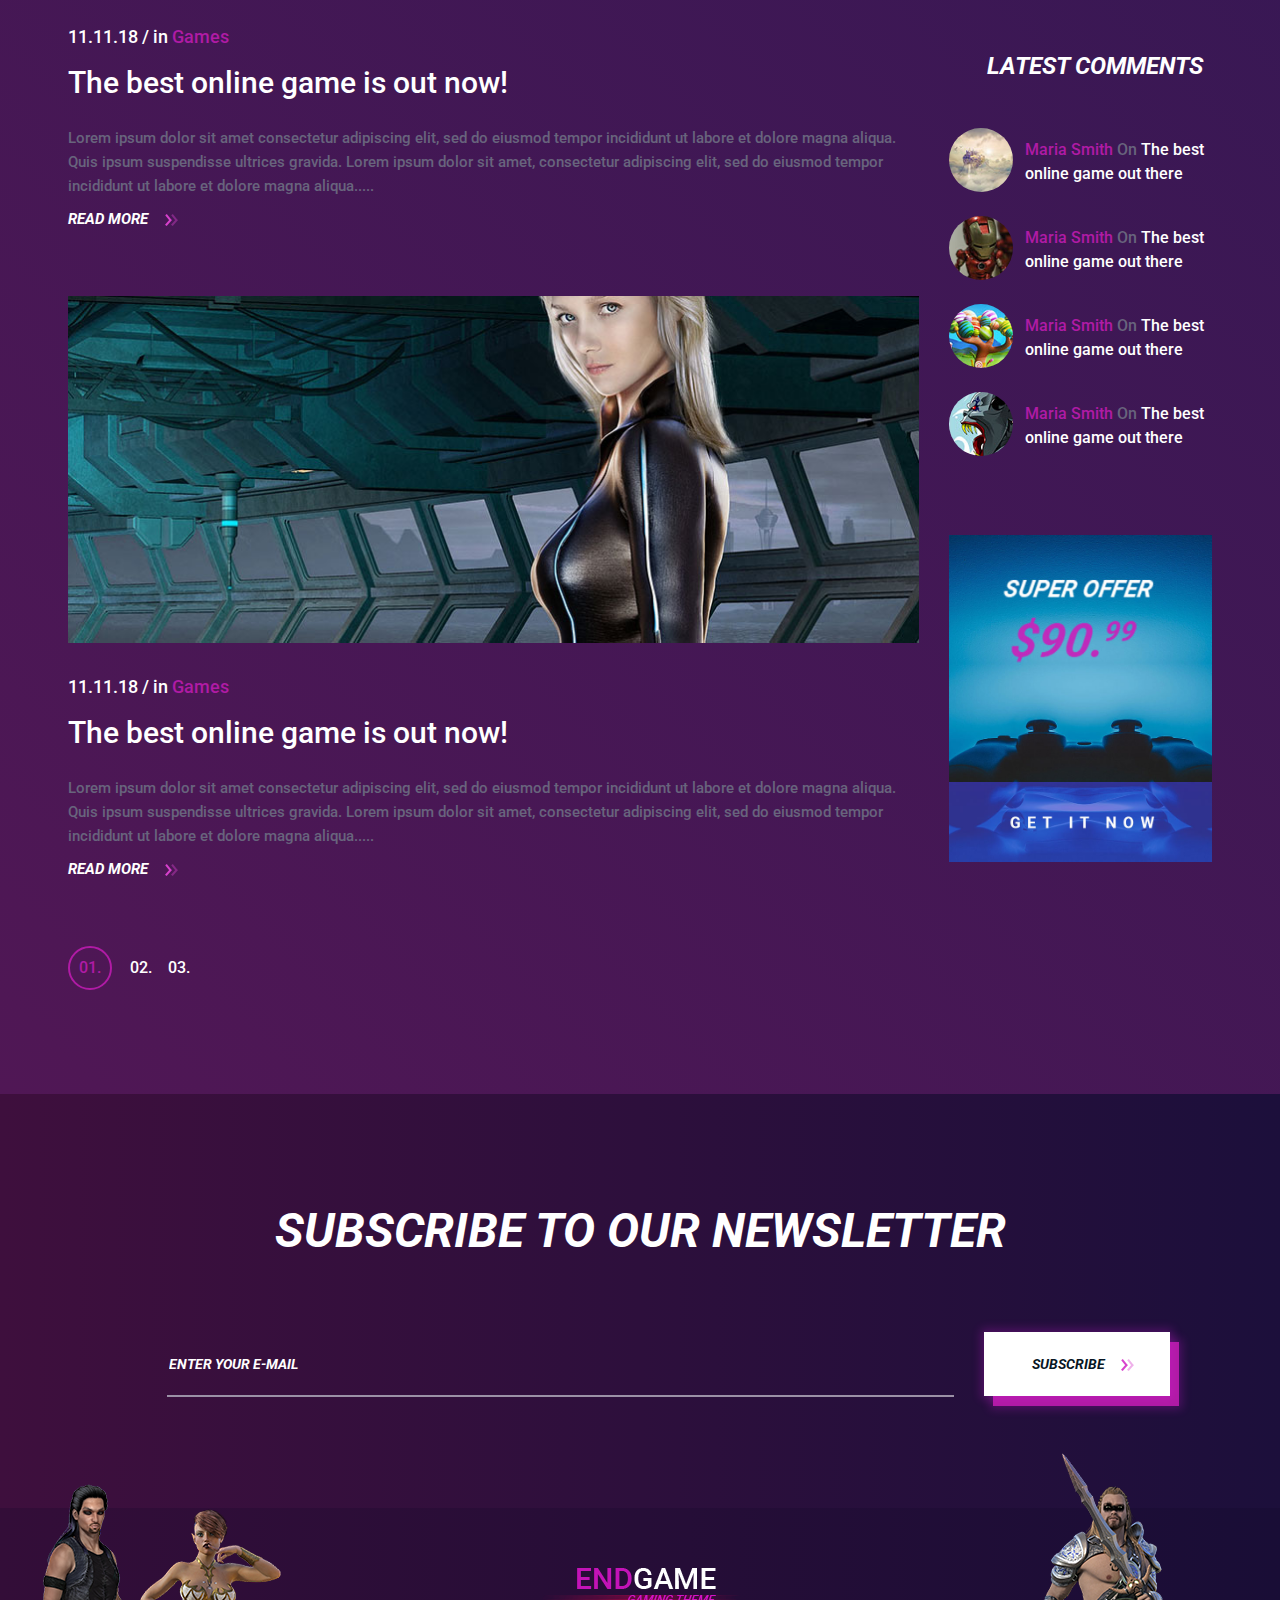
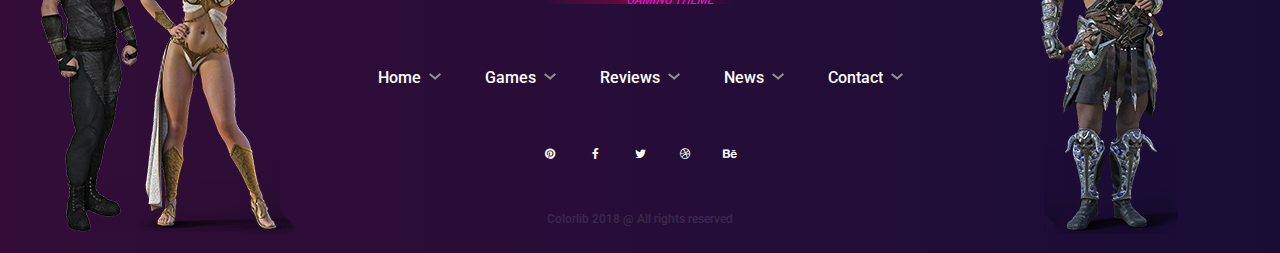
==== commit cd2e5d2a: "change" ====
--- a/blog.html
+++ b/blog.html
@@ -1,4 +1,3 @@
-<!DOCTYPE html>
 <html lang="zxx">
 <head>
 	<title>EndGam - Gaming Magazine Template</title>
